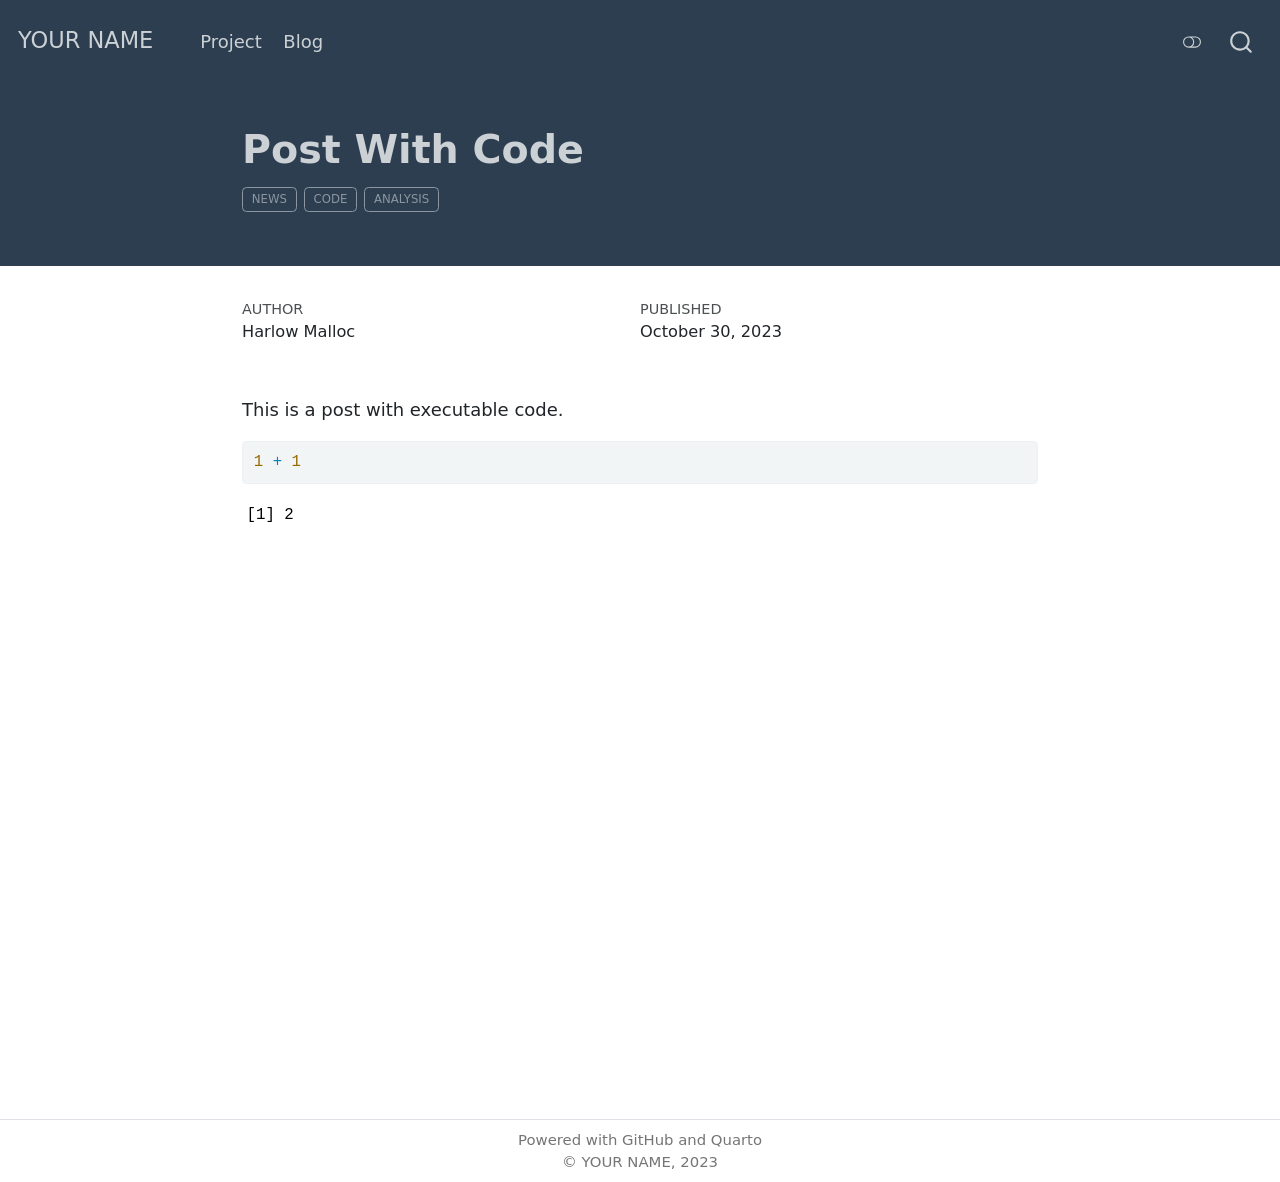
==== posts/post-with-code/index.html @ fd8b710f "“ANY_MASSAGE”" ====
<!DOCTYPE html>
<html xmlns="http://www.w3.org/1999/xhtml" lang="en" xml:lang="en"><head>

<meta charset="utf-8">
<meta name="generator" content="quarto-1.2.475">

<meta name="viewport" content="width=device-width, initial-scale=1.0, user-scalable=yes">

<meta name="author" content="Harlow Malloc">
<meta name="dcterms.date" content="2023-10-30">

<title>YOUR NAME - Post With Code</title>
<style>
code{white-space: pre-wrap;}
span.smallcaps{font-variant: small-caps;}
div.columns{display: flex; gap: min(4vw, 1.5em);}
div.column{flex: auto; overflow-x: auto;}
div.hanging-indent{margin-left: 1.5em; text-indent: -1.5em;}
ul.task-list{list-style: none;}
ul.task-list li input[type="checkbox"] {
  width: 0.8em;
  margin: 0 0.8em 0.2em -1.6em;
  vertical-align: middle;
}
pre > code.sourceCode { white-space: pre; position: relative; }
pre > code.sourceCode > span { display: inline-block; line-height: 1.25; }
pre > code.sourceCode > span:empty { height: 1.2em; }
.sourceCode { overflow: visible; }
code.sourceCode > span { color: inherit; text-decoration: inherit; }
div.sourceCode { margin: 1em 0; }
pre.sourceCode { margin: 0; }
@media screen {
div.sourceCode { overflow: auto; }
}
@media print {
pre > code.sourceCode { white-space: pre-wrap; }
pre > code.sourceCode > span { text-indent: -5em; padding-left: 5em; }
}
pre.numberSource code
  { counter-reset: source-line 0; }
pre.numberSource code > span
  { position: relative; left: -4em; counter-increment: source-line; }
pre.numberSource code > span > a:first-child::before
  { content: counter(source-line);
    position: relative; left: -1em; text-align: right; vertical-align: baseline;
    border: none; display: inline-block;
    -webkit-touch-callout: none; -webkit-user-select: none;
    -khtml-user-select: none; -moz-user-select: none;
    -ms-user-select: none; user-select: none;
    padding: 0 4px; width: 4em;
    color: #aaaaaa;
  }
pre.numberSource { margin-left: 3em; border-left: 1px solid #aaaaaa;  padding-left: 4px; }
div.sourceCode
  {   }
@media screen {
pre > code.sourceCode > span > a:first-child::before { text-decoration: underline; }
}
code span.al { color: #ff0000; font-weight: bold; } /* Alert */
code span.an { color: #60a0b0; font-weight: bold; font-style: italic; } /* Annotation */
code span.at { color: #7d9029; } /* Attribute */
code span.bn { color: #40a070; } /* BaseN */
code span.bu { color: #008000; } /* BuiltIn */
code span.cf { color: #007020; font-weight: bold; } /* ControlFlow */
code span.ch { color: #4070a0; } /* Char */
code span.cn { color: #880000; } /* Constant */
code span.co { color: #60a0b0; font-style: italic; } /* Comment */
code span.cv { color: #60a0b0; font-weight: bold; font-style: italic; } /* CommentVar */
code span.do { color: #ba2121; font-style: italic; } /* Documentation */
code span.dt { color: #902000; } /* DataType */
code span.dv { color: #40a070; } /* DecVal */
code span.er { color: #ff0000; font-weight: bold; } /* Error */
code span.ex { } /* Extension */
code span.fl { color: #40a070; } /* Float */
code span.fu { color: #06287e; } /* Function */
code span.im { color: #008000; font-weight: bold; } /* Import */
code span.in { color: #60a0b0; font-weight: bold; font-style: italic; } /* Information */
code span.kw { color: #007020; font-weight: bold; } /* Keyword */
code span.op { color: #666666; } /* Operator */
code span.ot { color: #007020; } /* Other */
code span.pp { color: #bc7a00; } /* Preprocessor */
code span.sc { color: #4070a0; } /* SpecialChar */
code span.ss { color: #bb6688; } /* SpecialString */
code span.st { color: #4070a0; } /* String */
code span.va { color: #19177c; } /* Variable */
code span.vs { color: #4070a0; } /* VerbatimString */
code span.wa { color: #60a0b0; font-weight: bold; font-style: italic; } /* Warning */
</style>


<script src="../../site_libs/quarto-nav/quarto-nav.js"></script>
<script src="../../site_libs/clipboard/clipboard.min.js"></script>
<script src="../../site_libs/quarto-search/autocomplete.umd.js"></script>
<script src="../../site_libs/quarto-search/fuse.min.js"></script>
<script src="../../site_libs/quarto-search/quarto-search.js"></script>
<meta name="quarto:offset" content="../../">
<script src="../../site_libs/quarto-html/quarto.js"></script>
<script src="../../site_libs/quarto-html/popper.min.js"></script>
<script src="../../site_libs/quarto-html/tippy.umd.min.js"></script>
<script src="../../site_libs/quarto-html/anchor.min.js"></script>
<link href="../../site_libs/quarto-html/tippy.css" rel="stylesheet">
<link href="../../site_libs/quarto-html/quarto-syntax-highlighting.css" rel="stylesheet" class="quarto-color-scheme" id="quarto-text-highlighting-styles">
<link href="../../site_libs/quarto-html/quarto-syntax-highlighting-dark.css" rel="prefetch" class="quarto-color-scheme quarto-color-alternate" id="quarto-text-highlighting-styles">
<script src="../../site_libs/bootstrap/bootstrap.min.js"></script>
<link href="../../site_libs/bootstrap/bootstrap-icons.css" rel="stylesheet">
<link href="../../site_libs/bootstrap/bootstrap.min.css" rel="stylesheet" class="quarto-color-scheme" id="quarto-bootstrap" data-mode="light">
<link href="../../site_libs/bootstrap/bootstrap-dark.min.css" rel="prefetch" class="quarto-color-scheme quarto-color-alternate" id="quarto-bootstrap" data-mode="dark">
<script id="quarto-search-options" type="application/json">{
  "location": "navbar",
  "copy-button": false,
  "collapse-after": 3,
  "panel-placement": "end",
  "type": "overlay",
  "limit": 20,
  "language": {
    "search-no-results-text": "No results",
    "search-matching-documents-text": "matching documents",
    "search-copy-link-title": "Copy link to search",
    "search-hide-matches-text": "Hide additional matches",
    "search-more-match-text": "more match in this document",
    "search-more-matches-text": "more matches in this document",
    "search-clear-button-title": "Clear",
    "search-detached-cancel-button-title": "Cancel",
    "search-submit-button-title": "Submit"
  }
}</script>


<link rel="stylesheet" href="../../styles.css">
</head>

<body class="nav-fixed fullcontent">

<div id="quarto-search-results"></div>
  <header id="quarto-header" class="headroom fixed-top">
    <nav class="navbar navbar-expand-lg navbar-dark ">
      <div class="navbar-container container-fluid">
      <div class="navbar-brand-container">
    <a class="navbar-brand" href="../../index.html">
    <span class="navbar-title">YOUR NAME</span>
    </a>
  </div>
          <button class="navbar-toggler" type="button" data-bs-toggle="collapse" data-bs-target="#navbarCollapse" aria-controls="navbarCollapse" aria-expanded="false" aria-label="Toggle navigation" onclick="if (window.quartoToggleHeadroom) { window.quartoToggleHeadroom(); }">
  <span class="navbar-toggler-icon"></span>
</button>
          <div class="collapse navbar-collapse" id="navbarCollapse">
            <ul class="navbar-nav navbar-nav-scroll me-auto">
  <li class="nav-item">
    <a class="nav-link" href="../../project.html">
 <span class="menu-text">Project</span></a>
  </li>  
  <li class="nav-item">
    <a class="nav-link" href="../../blog-listing.html">
 <span class="menu-text">Blog</span></a>
  </li>  
</ul>
              <div class="quarto-toggle-container">
                  <a href="" class="quarto-color-scheme-toggle nav-link" onclick="window.quartoToggleColorScheme(); return false;" title="Toggle dark mode"><i class="bi"></i></a>
              </div>
              <div id="quarto-search" class="" title="Search"></div>
          </div> <!-- /navcollapse -->
      </div> <!-- /container-fluid -->
    </nav>
</header>
<!-- content -->
<header id="title-block-header" class="quarto-title-block default page-columns page-full">
  <div class="quarto-title-banner page-columns page-full">
    <div class="quarto-title column-body">
      <h1 class="title">Post With Code</h1>
                                <div class="quarto-categories">
                <div class="quarto-category">news</div>
                <div class="quarto-category">code</div>
                <div class="quarto-category">analysis</div>
              </div>
                  </div>
  </div>
    
  
  <div class="quarto-title-meta">

      <div>
      <div class="quarto-title-meta-heading">Author</div>
      <div class="quarto-title-meta-contents">
               <p>Harlow Malloc </p>
            </div>
    </div>
      
      <div>
      <div class="quarto-title-meta-heading">Published</div>
      <div class="quarto-title-meta-contents">
        <p class="date">October 30, 2023</p>
      </div>
    </div>
    
      
    </div>
    
  
  </header><div id="quarto-content" class="quarto-container page-columns page-rows-contents page-layout-article page-navbar">
<!-- sidebar -->
<!-- margin-sidebar -->
    
<!-- main -->
<main class="content quarto-banner-title-block" id="quarto-document-content">




<p>This is a post with executable code.</p>
<div class="cell">
<div class="sourceCode cell-code" id="cb1"><pre class="sourceCode r code-with-copy"><code class="sourceCode r"><span id="cb1-1"><a href="#cb1-1" aria-hidden="true" tabindex="-1"></a><span class="dv">1</span> <span class="sc">+</span> <span class="dv">1</span></span></code><button title="Copy to Clipboard" class="code-copy-button"><i class="bi"></i></button></pre></div>
<div class="cell-output cell-output-stdout">
<pre><code>[1] 2</code></pre>
</div>
</div>



</main> <!-- /main -->
<script type="text/javascript" src="links.js"></script>
<script id="quarto-html-after-body" type="application/javascript">
window.document.addEventListener("DOMContentLoaded", function (event) {
  const toggleBodyColorMode = (bsSheetEl) => {
    const mode = bsSheetEl.getAttribute("data-mode");
    const bodyEl = window.document.querySelector("body");
    if (mode === "dark") {
      bodyEl.classList.add("quarto-dark");
      bodyEl.classList.remove("quarto-light");
    } else {
      bodyEl.classList.add("quarto-light");
      bodyEl.classList.remove("quarto-dark");
    }
  }
  const toggleBodyColorPrimary = () => {
    const bsSheetEl = window.document.querySelector("link#quarto-bootstrap");
    if (bsSheetEl) {
      toggleBodyColorMode(bsSheetEl);
    }
  }
  toggleBodyColorPrimary();  
  const disableStylesheet = (stylesheets) => {
    for (let i=0; i < stylesheets.length; i++) {
      const stylesheet = stylesheets[i];
      stylesheet.rel = 'prefetch';
    }
  }
  const enableStylesheet = (stylesheets) => {
    for (let i=0; i < stylesheets.length; i++) {
      const stylesheet = stylesheets[i];
      stylesheet.rel = 'stylesheet';
    }
  }
  const manageTransitions = (selector, allowTransitions) => {
    const els = window.document.querySelectorAll(selector);
    for (let i=0; i < els.length; i++) {
      const el = els[i];
      if (allowTransitions) {
        el.classList.remove('notransition');
      } else {
        el.classList.add('notransition');
      }
    }
  }
  const toggleColorMode = (alternate) => {
    // Switch the stylesheets
    const alternateStylesheets = window.document.querySelectorAll('link.quarto-color-scheme.quarto-color-alternate');
    manageTransitions('#quarto-margin-sidebar .nav-link', false);
    if (alternate) {
      enableStylesheet(alternateStylesheets);
      for (const sheetNode of alternateStylesheets) {
        if (sheetNode.id === "quarto-bootstrap") {
          toggleBodyColorMode(sheetNode);
        }
      }
    } else {
      disableStylesheet(alternateStylesheets);
      toggleBodyColorPrimary();
    }
    manageTransitions('#quarto-margin-sidebar .nav-link', true);
    // Switch the toggles
    const toggles = window.document.querySelectorAll('.quarto-color-scheme-toggle');
    for (let i=0; i < toggles.length; i++) {
      const toggle = toggles[i];
      if (toggle) {
        if (alternate) {
          toggle.classList.add("alternate");     
        } else {
          toggle.classList.remove("alternate");
        }
      }
    }
    // Hack to workaround the fact that safari doesn't
    // properly recolor the scrollbar when toggling (#1455)
    if (navigator.userAgent.indexOf('Safari') > 0 && navigator.userAgent.indexOf('Chrome') == -1) {
      manageTransitions("body", false);
      window.scrollTo(0, 1);
      setTimeout(() => {
        window.scrollTo(0, 0);
        manageTransitions("body", true);
      }, 40);  
    }
  }
  const isFileUrl = () => { 
    return window.location.protocol === 'file:';
  }
  const hasAlternateSentinel = () => {  
    let styleSentinel = getColorSchemeSentinel();
    if (styleSentinel !== null) {
      return styleSentinel === "alternate";
    } else {
      return false;
    }
  }
  const setStyleSentinel = (alternate) => {
    const value = alternate ? "alternate" : "default";
    if (!isFileUrl()) {
      window.localStorage.setItem("quarto-color-scheme", value);
    } else {
      localAlternateSentinel = value;
    }
  }
  const getColorSchemeSentinel = () => {
    if (!isFileUrl()) {
      const storageValue = window.localStorage.getItem("quarto-color-scheme");
      return storageValue != null ? storageValue : localAlternateSentinel;
    } else {
      return localAlternateSentinel;
    }
  }
  let localAlternateSentinel = 'default';
  // Dark / light mode switch
  window.quartoToggleColorScheme = () => {
    // Read the current dark / light value 
    let toAlternate = !hasAlternateSentinel();
    toggleColorMode(toAlternate);
    setStyleSentinel(toAlternate);
  };
  // Ensure there is a toggle, if there isn't float one in the top right
  if (window.document.querySelector('.quarto-color-scheme-toggle') === null) {
    const a = window.document.createElement('a');
    a.classList.add('top-right');
    a.classList.add('quarto-color-scheme-toggle');
    a.href = "";
    a.onclick = function() { try { window.quartoToggleColorScheme(); } catch {} return false; };
    const i = window.document.createElement("i");
    i.classList.add('bi');
    a.appendChild(i);
    window.document.body.appendChild(a);
  }
  // Switch to dark mode if need be
  if (hasAlternateSentinel()) {
    toggleColorMode(true);
  } else {
    toggleColorMode(false);
  }
  const icon = "";
  const anchorJS = new window.AnchorJS();
  anchorJS.options = {
    placement: 'right',
    icon: icon
  };
  anchorJS.add('.anchored');
  const clipboard = new window.ClipboardJS('.code-copy-button', {
    target: function(trigger) {
      return trigger.previousElementSibling;
    }
  });
  clipboard.on('success', function(e) {
    // button target
    const button = e.trigger;
    // don't keep focus
    button.blur();
    // flash "checked"
    button.classList.add('code-copy-button-checked');
    var currentTitle = button.getAttribute("title");
    button.setAttribute("title", "Copied!");
    let tooltip;
    if (window.bootstrap) {
      button.setAttribute("data-bs-toggle", "tooltip");
      button.setAttribute("data-bs-placement", "left");
      button.setAttribute("data-bs-title", "Copied!");
      tooltip = new bootstrap.Tooltip(button, 
        { trigger: "manual", 
          customClass: "code-copy-button-tooltip",
          offset: [0, -8]});
      tooltip.show();    
    }
    setTimeout(function() {
      if (tooltip) {
        tooltip.hide();
        button.removeAttribute("data-bs-title");
        button.removeAttribute("data-bs-toggle");
        button.removeAttribute("data-bs-placement");
      }
      button.setAttribute("title", currentTitle);
      button.classList.remove('code-copy-button-checked');
    }, 1000);
    // clear code selection
    e.clearSelection();
  });
  function tippyHover(el, contentFn) {
    const config = {
      allowHTML: true,
      content: contentFn,
      maxWidth: 500,
      delay: 100,
      arrow: false,
      appendTo: function(el) {
          return el.parentElement;
      },
      interactive: true,
      interactiveBorder: 10,
      theme: 'quarto',
      placement: 'bottom-start'
    };
    window.tippy(el, config); 
  }
  const noterefs = window.document.querySelectorAll('a[role="doc-noteref"]');
  for (var i=0; i<noterefs.length; i++) {
    const ref = noterefs[i];
    tippyHover(ref, function() {
      // use id or data attribute instead here
      let href = ref.getAttribute('data-footnote-href') || ref.getAttribute('href');
      try { href = new URL(href).hash; } catch {}
      const id = href.replace(/^#\/?/, "");
      const note = window.document.getElementById(id);
      return note.innerHTML;
    });
  }
  const findCites = (el) => {
    const parentEl = el.parentElement;
    if (parentEl) {
      const cites = parentEl.dataset.cites;
      if (cites) {
        return {
          el,
          cites: cites.split(' ')
        };
      } else {
        return findCites(el.parentElement)
      }
    } else {
      return undefined;
    }
  };
  var bibliorefs = window.document.querySelectorAll('a[role="doc-biblioref"]');
  for (var i=0; i<bibliorefs.length; i++) {
    const ref = bibliorefs[i];
    const citeInfo = findCites(ref);
    if (citeInfo) {
      tippyHover(citeInfo.el, function() {
        var popup = window.document.createElement('div');
        citeInfo.cites.forEach(function(cite) {
          var citeDiv = window.document.createElement('div');
          citeDiv.classList.add('hanging-indent');
          citeDiv.classList.add('csl-entry');
          var biblioDiv = window.document.getElementById('ref-' + cite);
          if (biblioDiv) {
            citeDiv.innerHTML = biblioDiv.innerHTML;
          }
          popup.appendChild(citeDiv);
        });
        return popup.innerHTML;
      });
    }
  }
});
</script>
</div> <!-- /content -->
<footer class="footer">
  <div class="nav-footer">
      <div class="nav-footer-center">Powered with GitHub and Quarto<br>© YOUR NAME, 2023</div>
  </div>
</footer>



</body></html>
---- site_libs/quarto-html/tippy.css ----
.tippy-box[data-animation=fade][data-state=hidden]{opacity:0}[data-tippy-root]{max-width:calc(100vw - 10px)}.tippy-box{position:relative;background-color:#333;color:#fff;border-radius:4px;font-size:14px;line-height:1.4;white-space:normal;outline:0;transition-property:transform,visibility,opacity}.tippy-box[data-placement^=top]>.tippy-arrow{bottom:0}.tippy-box[data-placement^=top]>.tippy-arrow:before{bottom:-7px;left:0;border-width:8px 8px 0;border-top-color:initial;transform-origin:center top}.tippy-box[data-placement^=bottom]>.tippy-arrow{top:0}.tippy-box[data-placement^=bottom]>.tippy-arrow:before{top:-7px;left:0;border-width:0 8px 8px;border-bottom-color:initial;transform-origin:center bottom}.tippy-box[data-placement^=left]>.tippy-arrow{right:0}.tippy-box[data-placement^=left]>.tippy-arrow:before{border-width:8px 0 8px 8px;border-left-color:initial;right:-7px;transform-origin:center left}.tippy-box[data-placement^=right]>.tippy-arrow{left:0}.tippy-box[data-placement^=right]>.tippy-arrow:before{left:-7px;border-width:8px 8px 8px 0;border-right-color:initial;transform-origin:center right}.tippy-box[data-inertia][data-state=visible]{transition-timing-function:cubic-bezier(.54,1.5,.38,1.11)}.tippy-arrow{width:16px;height:16px;color:#333}.tippy-arrow:before{content:"";position:absolute;border-color:transparent;border-style:solid}.tippy-content{position:relative;padding:5px 9px;z-index:1}
---- site_libs/quarto-html/quarto-syntax-highlighting.css ----
/* quarto syntax highlight colors */
:root {
  --quarto-hl-al-color: #95da4c;
  --quarto-hl-an-color: #50a14f;
  --quarto-hl-at-color: #a626a4;
  --quarto-hl-bn-color: #986801;
  --quarto-hl-bu-color: #a626a4;
  --quarto-hl-ch-color: #50a14f;
  --quarto-hl-co-color: #a0a1a7;
  --quarto-hl-cv-color: #e45649;
  --quarto-hl-cn-color: #986801;
  --quarto-hl-cf-color: #a626a4;
  --quarto-hl-dt-color: #a626a4;
  --quarto-hl-dv-color: #986801;
  --quarto-hl-do-color: #e45649;
  --quarto-hl-er-color: #f44747;
  --quarto-hl-ex-color: #4078f2;
  --quarto-hl-fl-color: #986801;
  --quarto-hl-fu-color: #4078f2;
  --quarto-hl-im-color: #50a14f;
  --quarto-hl-in-color: #c45b00;
  --quarto-hl-kw-color: #a626a4;
  --quarto-hl-op-color: #a626a4;
  --quarto-hl-pp-color: #a626a4;
  --quarto-hl-re-color: #2980b9;
  --quarto-hl-sc-color: #0184bc;
  --quarto-hl-ss-color: #da4453;
  --quarto-hl-st-color: #50a14f;
  --quarto-hl-va-color: #e45649;
  --quarto-hl-vs-color: #da4453;
  --quarto-hl-wa-color: #da4453;
}

/* other quarto variables */
:root {
  --quarto-font-monospace: SFMono-Regular, Menlo, Monaco, Consolas, "Liberation Mono", "Courier New", monospace;
}

code span.al {
  font-weight: bold;
  color: #95da4c;
}

code span.an {
  color: #50a14f;
}

code span.at {
  color: #a626a4;
}

code span.bn {
  color: #986801;
}

code span.bu {
  color: #a626a4;
}

code span.ch {
  color: #50a14f;
}

code span.co {
  font-style: italic;
  color: #a0a1a7;
}

code span.cv {
  font-style: italic;
  color: #e45649;
}

code span.cn {
  color: #986801;
}

code span.cf {
  color: #a626a4;
}

code span.dt {
  color: #a626a4;
}

code span.dv {
  color: #986801;
}

code span.do {
  color: #e45649;
}

code span.er {
  color: #f44747;
  text-decoration: underline;
}

code span.ex {
  font-weight: bold;
  color: #4078f2;
}

code span.fl {
  color: #986801;
}

code span.fu {
  color: #4078f2;
}

code span.im {
  color: #50a14f;
}

code span.in {
  color: #c45b00;
}

code span.kw {
  color: #a626a4;
}

pre > code.sourceCode > span {
  color: #383a42;
}

code span {
  color: #383a42;
}

code.sourceCode > span {
  color: #383a42;
}

div.sourceCode,
div.sourceCode pre.sourceCode {
  color: #383a42;
}

code span.op {
  color: #a626a4;
}

code span.pp {
  color: #a626a4;
}

code span.re {
  color: #2980b9;
}

code span.sc {
  color: #0184bc;
}

code span.ss {
  color: #da4453;
}

code span.st {
  color: #50a14f;
}

code span.va {
  color: #e45649;
}

code span.vs {
  color: #da4453;
}

code span.wa {
  color: #da4453;
}

.prevent-inlining {
  content: "</";
}

/*# sourceMappingURL=debc5d5d77c3f9108843748ff7464032.css.map */
---- site_libs/quarto-html/quarto-syntax-highlighting-dark.css ----
/* quarto syntax highlight colors */
:root {
  --quarto-hl-al-color: #95da4c;
  --quarto-hl-an-color: #98c379;
  --quarto-hl-at-color: #c678dd;
  --quarto-hl-bn-color: #d19a66;
  --quarto-hl-bu-color: #c678dd;
  --quarto-hl-ch-color: #98c379;
  --quarto-hl-co-color: #5c6370;
  --quarto-hl-cv-color: #e06c75;
  --quarto-hl-cn-color: #d19a66;
  --quarto-hl-cf-color: #c678dd;
  --quarto-hl-dt-color: #c678dd;
  --quarto-hl-dv-color: #d19a66;
  --quarto-hl-do-color: #a43340;
  --quarto-hl-er-color: #f44747;
  --quarto-hl-ex-color: #61afef;
  --quarto-hl-fl-color: #d19a66;
  --quarto-hl-fu-color: #61afef;
  --quarto-hl-im-color: #98c379;
  --quarto-hl-in-color: #c45b00;
  --quarto-hl-kw-color: #c678dd;
  --quarto-hl-op-color: #c678dd;
  --quarto-hl-pp-color: #c678dd;
  --quarto-hl-re-color: #2980b9;
  --quarto-hl-sc-color: #56b6c2;
  --quarto-hl-ss-color: #da4453;
  --quarto-hl-st-color: #98c379;
  --quarto-hl-va-color: #e06c75;
  --quarto-hl-vs-color: #da4453;
  --quarto-hl-wa-color: #da4453;
}

/* other quarto variables */
:root {
  --quarto-font-monospace: SFMono-Regular, Menlo, Monaco, Consolas, "Liberation Mono", "Courier New", monospace;
}

code span.al {
  font-weight: bold;
  color: #95da4c;
}

code span.an {
  color: #98c379;
}

code span.at {
  color: #c678dd;
}

code span.bn {
  color: #d19a66;
}

code span.bu {
  color: #c678dd;
}

code span.ch {
  color: #98c379;
}

code span.co {
  font-style: italic;
  color: #5c6370;
}

code span.cv {
  font-style: italic;
  color: #e06c75;
}

code span.cn {
  color: #d19a66;
}

code span.cf {
  color: #c678dd;
}

code span.dt {
  color: #c678dd;
}

code span.dv {
  color: #d19a66;
}

code span.do {
  color: #a43340;
}

code span.er {
  color: #f44747;
  text-decoration: underline;
}

code span.ex {
  font-weight: bold;
  color: #61afef;
}

code span.fl {
  color: #d19a66;
}

code span.fu {
  color: #61afef;
}

code span.im {
  color: #98c379;
}

code span.in {
  color: #c45b00;
}

code span.kw {
  color: #c678dd;
}

pre > code.sourceCode > span {
  color: #abb2bf;
}

code span {
  color: #abb2bf;
}

code.sourceCode > span {
  color: #abb2bf;
}

div.sourceCode,
div.sourceCode pre.sourceCode {
  color: #abb2bf;
}

code span.op {
  color: #c678dd;
}

code span.pp {
  color: #c678dd;
}

code span.re {
  color: #2980b9;
}

code span.sc {
  color: #56b6c2;
}

code span.ss {
  color: #da4453;
}

code span.st {
  color: #98c379;
}

code span.va {
  color: #e06c75;
}

code span.vs {
  color: #da4453;
}

code span.wa {
  color: #da4453;
}

.prevent-inlining {
  content: "</";
}

/*# sourceMappingURL=935a306eefa94366c21e1a970dddb765.css.map */
---- styles.css ----
/* css styles */

.nav-title{
  font-family: fantasy
}

/* to fix the width of body and navbar with invisible scrollbar */
::-webkit-scrollbar {
    width: 0px;
}
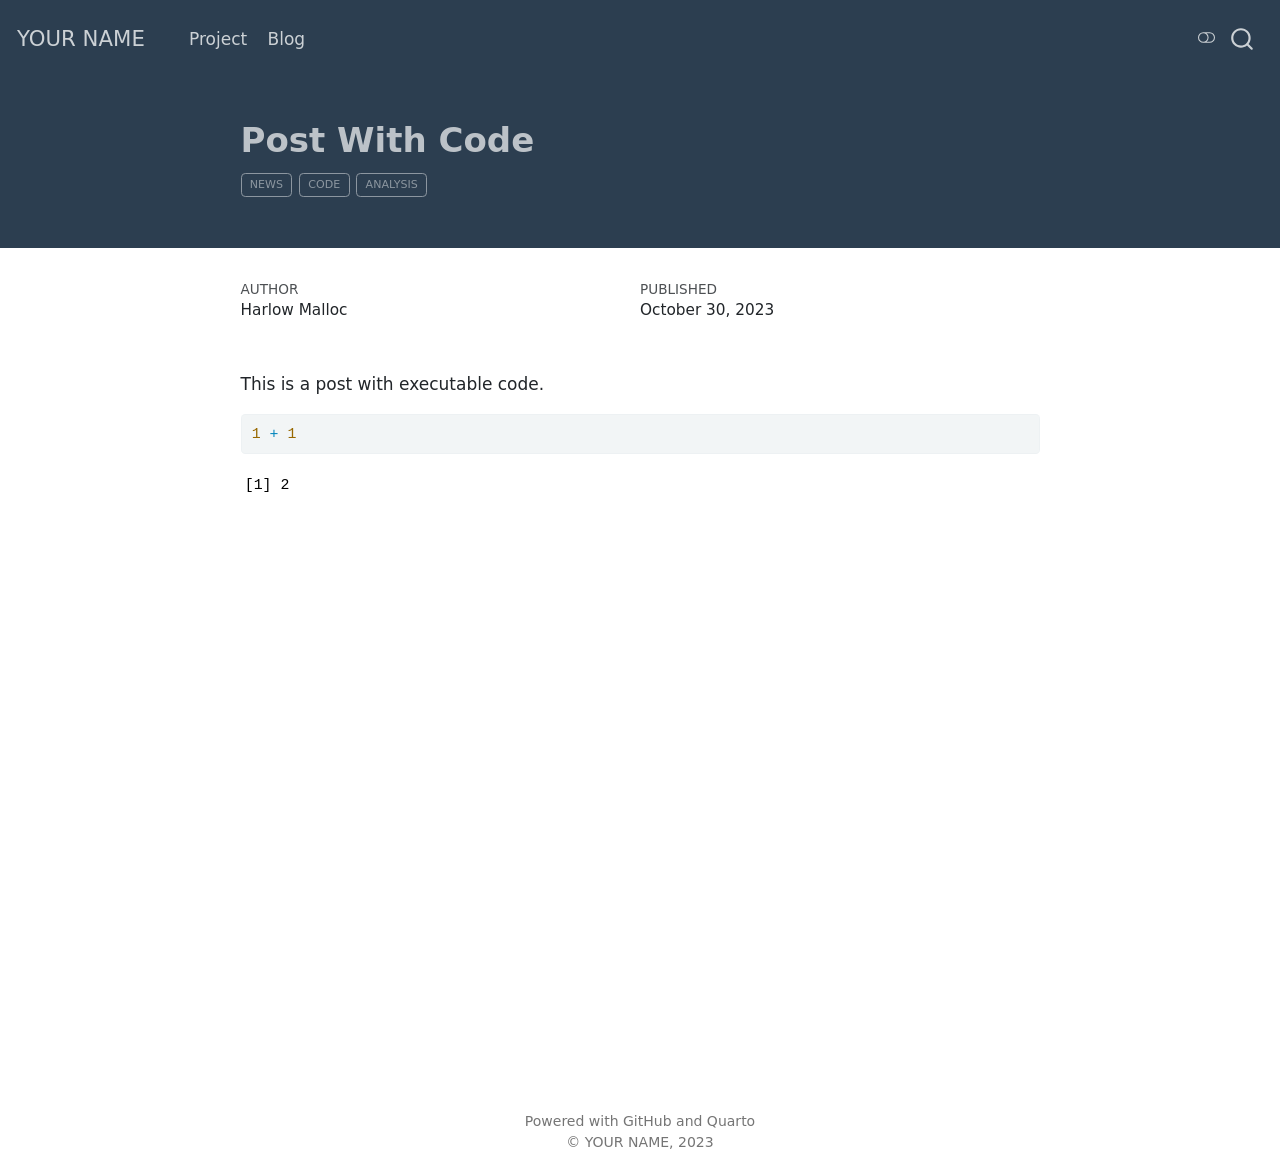
==== commit 32f9bb78: "update" ====
--- a/posts/post-with-code/index.html
+++ b/posts/post-with-code/index.html
@@ -2,7 +2,7 @@
 <html xmlns="http://www.w3.org/1999/xhtml" lang="en" xml:lang="en"><head>
 
 <meta charset="utf-8">
-<meta name="generator" content="quarto-1.2.475">
+<meta name="generator" content="quarto-1.3.353">
 
 <meta name="viewport" content="width=device-width, initial-scale=1.0, user-scalable=yes">
 
@@ -19,9 +19,10 @@
 ul.task-list{list-style: none;}
 ul.task-list li input[type="checkbox"] {
   width: 0.8em;
-  margin: 0 0.8em 0.2em -1.6em;
+  margin: 0 0.8em 0.2em -1em; /* quarto-specific, see https://github.com/quarto-dev/quarto-cli/issues/4556 */ 
   vertical-align: middle;
 }
+/* CSS for syntax highlighting */
 pre > code.sourceCode { white-space: pre; position: relative; }
 pre > code.sourceCode > span { display: inline-block; line-height: 1.25; }
 pre > code.sourceCode > span:empty { height: 1.2em; }
@@ -48,43 +49,13 @@
     -khtml-user-select: none; -moz-user-select: none;
     -ms-user-select: none; user-select: none;
     padding: 0 4px; width: 4em;
-    color: #aaaaaa;
-  }
-pre.numberSource { margin-left: 3em; border-left: 1px solid #aaaaaa;  padding-left: 4px; }
+  }
+pre.numberSource { margin-left: 3em;  padding-left: 4px; }
 div.sourceCode
   {   }
 @media screen {
 pre > code.sourceCode > span > a:first-child::before { text-decoration: underline; }
 }
-code span.al { color: #ff0000; font-weight: bold; } /* Alert */
-code span.an { color: #60a0b0; font-weight: bold; font-style: italic; } /* Annotation */
-code span.at { color: #7d9029; } /* Attribute */
-code span.bn { color: #40a070; } /* BaseN */
-code span.bu { color: #008000; } /* BuiltIn */
-code span.cf { color: #007020; font-weight: bold; } /* ControlFlow */
-code span.ch { color: #4070a0; } /* Char */
-code span.cn { color: #880000; } /* Constant */
-code span.co { color: #60a0b0; font-style: italic; } /* Comment */
-code span.cv { color: #60a0b0; font-weight: bold; font-style: italic; } /* CommentVar */
-code span.do { color: #ba2121; font-style: italic; } /* Documentation */
-code span.dt { color: #902000; } /* DataType */
-code span.dv { color: #40a070; } /* DecVal */
-code span.er { color: #ff0000; font-weight: bold; } /* Error */
-code span.ex { } /* Extension */
-code span.fl { color: #40a070; } /* Float */
-code span.fu { color: #06287e; } /* Function */
-code span.im { color: #008000; font-weight: bold; } /* Import */
-code span.in { color: #60a0b0; font-weight: bold; font-style: italic; } /* Information */
-code span.kw { color: #007020; font-weight: bold; } /* Keyword */
-code span.op { color: #666666; } /* Operator */
-code span.ot { color: #007020; } /* Other */
-code span.pp { color: #bc7a00; } /* Preprocessor */
-code span.sc { color: #4070a0; } /* SpecialChar */
-code span.ss { color: #bb6688; } /* SpecialString */
-code span.st { color: #4070a0; } /* String */
-code span.va { color: #19177c; } /* Variable */
-code span.vs { color: #4070a0; } /* VerbatimString */
-code span.wa { color: #60a0b0; font-weight: bold; font-style: italic; } /* Warning */
 </style>
 
 
@@ -140,24 +111,24 @@
     <span class="navbar-title">YOUR NAME</span>
     </a>
   </div>
+            <div id="quarto-search" class="" title="Search"></div>
           <button class="navbar-toggler" type="button" data-bs-toggle="collapse" data-bs-target="#navbarCollapse" aria-controls="navbarCollapse" aria-expanded="false" aria-label="Toggle navigation" onclick="if (window.quartoToggleHeadroom) { window.quartoToggleHeadroom(); }">
   <span class="navbar-toggler-icon"></span>
 </button>
           <div class="collapse navbar-collapse" id="navbarCollapse">
             <ul class="navbar-nav navbar-nav-scroll me-auto">
   <li class="nav-item">
-    <a class="nav-link" href="../../project.html">
+    <a class="nav-link" href="../../project.html" rel="" target="">
  <span class="menu-text">Project</span></a>
   </li>  
   <li class="nav-item">
-    <a class="nav-link" href="../../blog-listing.html">
+    <a class="nav-link" href="../../blog-listing.html" rel="" target="">
  <span class="menu-text">Blog</span></a>
   </li>  
 </ul>
-              <div class="quarto-toggle-container">
-                  <a href="" class="quarto-color-scheme-toggle nav-link" onclick="window.quartoToggleColorScheme(); return false;" title="Toggle dark mode"><i class="bi"></i></a>
-              </div>
-              <div id="quarto-search" class="" title="Search"></div>
+            <div class="quarto-navbar-tools ms-auto">
+  <a href="" class="quarto-color-scheme-toggle quarto-navigation-tool  px-1" onclick="window.quartoToggleColorScheme(); return false;" title="Toggle dark mode"><i class="bi"></i></a>
+</div>
           </div> <!-- /navcollapse -->
       </div> <!-- /container-fluid -->
     </nav>
@@ -360,9 +331,23 @@
     icon: icon
   };
   anchorJS.add('.anchored');
+  const isCodeAnnotation = (el) => {
+    for (const clz of el.classList) {
+      if (clz.startsWith('code-annotation-')) {                     
+        return true;
+      }
+    }
+    return false;
+  }
   const clipboard = new window.ClipboardJS('.code-copy-button', {
-    target: function(trigger) {
-      return trigger.previousElementSibling;
+    text: function(trigger) {
+      const codeEl = trigger.previousElementSibling.cloneNode(true);
+      for (const childEl of codeEl.children) {
+        if (isCodeAnnotation(childEl)) {
+          childEl.remove();
+        }
+      }
+      return codeEl.innerText;
     }
   });
   clipboard.on('success', function(e) {
@@ -427,6 +412,92 @@
       return note.innerHTML;
     });
   }
+      let selectedAnnoteEl;
+      const selectorForAnnotation = ( cell, annotation) => {
+        let cellAttr = 'data-code-cell="' + cell + '"';
+        let lineAttr = 'data-code-annotation="' +  annotation + '"';
+        const selector = 'span[' + cellAttr + '][' + lineAttr + ']';
+        return selector;
+      }
+      const selectCodeLines = (annoteEl) => {
+        const doc = window.document;
+        const targetCell = annoteEl.getAttribute("data-target-cell");
+        const targetAnnotation = annoteEl.getAttribute("data-target-annotation");
+        const annoteSpan = window.document.querySelector(selectorForAnnotation(targetCell, targetAnnotation));
+        const lines = annoteSpan.getAttribute("data-code-lines").split(",");
+        const lineIds = lines.map((line) => {
+          return targetCell + "-" + line;
+        })
+        let top = null;
+        let height = null;
+        let parent = null;
+        if (lineIds.length > 0) {
+            //compute the position of the single el (top and bottom and make a div)
+            const el = window.document.getElementById(lineIds[0]);
+            top = el.offsetTop;
+            height = el.offsetHeight;
+            parent = el.parentElement.parentElement;
+          if (lineIds.length > 1) {
+            const lastEl = window.document.getElementById(lineIds[lineIds.length - 1]);
+            const bottom = lastEl.offsetTop + lastEl.offsetHeight;
+            height = bottom - top;
+          }
+          if (top !== null && height !== null && parent !== null) {
+            // cook up a div (if necessary) and position it 
+            let div = window.document.getElementById("code-annotation-line-highlight");
+            if (div === null) {
+              div = window.document.createElement("div");
+              div.setAttribute("id", "code-annotation-line-highlight");
+              div.style.position = 'absolute';
+              parent.appendChild(div);
+            }
+            div.style.top = top - 2 + "px";
+            div.style.height = height + 4 + "px";
+            let gutterDiv = window.document.getElementById("code-annotation-line-highlight-gutter");
+            if (gutterDiv === null) {
+              gutterDiv = window.document.createElement("div");
+              gutterDiv.setAttribute("id", "code-annotation-line-highlight-gutter");
+              gutterDiv.style.position = 'absolute';
+              const codeCell = window.document.getElementById(targetCell);
+              const gutter = codeCell.querySelector('.code-annotation-gutter');
+              gutter.appendChild(gutterDiv);
+            }
+            gutterDiv.style.top = top - 2 + "px";
+            gutterDiv.style.height = height + 4 + "px";
+          }
+          selectedAnnoteEl = annoteEl;
+        }
+      };
+      const unselectCodeLines = () => {
+        const elementsIds = ["code-annotation-line-highlight", "code-annotation-line-highlight-gutter"];
+        elementsIds.forEach((elId) => {
+          const div = window.document.getElementById(elId);
+          if (div) {
+            div.remove();
+          }
+        });
+        selectedAnnoteEl = undefined;
+      };
+      // Attach click handler to the DT
+      const annoteDls = window.document.querySelectorAll('dt[data-target-cell]');
+      for (const annoteDlNode of annoteDls) {
+        annoteDlNode.addEventListener('click', (event) => {
+          const clickedEl = event.target;
+          if (clickedEl !== selectedAnnoteEl) {
+            unselectCodeLines();
+            const activeEl = window.document.querySelector('dt[data-target-cell].code-annotation-active');
+            if (activeEl) {
+              activeEl.classList.remove('code-annotation-active');
+            }
+            selectCodeLines(clickedEl);
+            clickedEl.classList.add('code-annotation-active');
+          } else {
+            // Unselect the line
+            unselectCodeLines();
+            clickedEl.classList.remove('code-annotation-active');
+          }
+        });
+      }
   const findCites = (el) => {
     const parentEl = el.parentElement;
     if (parentEl) {
@@ -469,7 +540,13 @@
 </div> <!-- /content -->
 <footer class="footer">
   <div class="nav-footer">
-      <div class="nav-footer-center">Powered with GitHub and Quarto<br>© YOUR NAME, 2023</div>
+    <div class="nav-footer-left">
+      &nbsp;
+    </div>   
+    <div class="nav-footer-center">Powered with GitHub and Quarto<br>© YOUR NAME, 2023</div>
+    <div class="nav-footer-right">
+      &nbsp;
+    </div>
   </div>
 </footer>
 
--- a/site_libs/quarto-html/quarto-syntax-highlighting.css
+++ b/site_libs/quarto-html/quarto-syntax-highlighting.css
@@ -37,6 +37,7 @@
 }
 
 code span.al {
+  background-color: #4d1f24;
   font-weight: bold;
   color: #95da4c;
 }
@@ -147,6 +148,7 @@
 }
 
 code span.re {
+  background-color: #153042;
   color: #2980b9;
 }
 
--- a/site_libs/quarto-html/quarto-syntax-highlighting-dark.css
+++ b/site_libs/quarto-html/quarto-syntax-highlighting-dark.css
@@ -37,6 +37,7 @@
 }
 
 code span.al {
+  background-color: #4d1f24;
   font-weight: bold;
   color: #95da4c;
 }
@@ -147,6 +148,7 @@
 }
 
 code span.re {
+  background-color: #153042;
   color: #2980b9;
 }
 
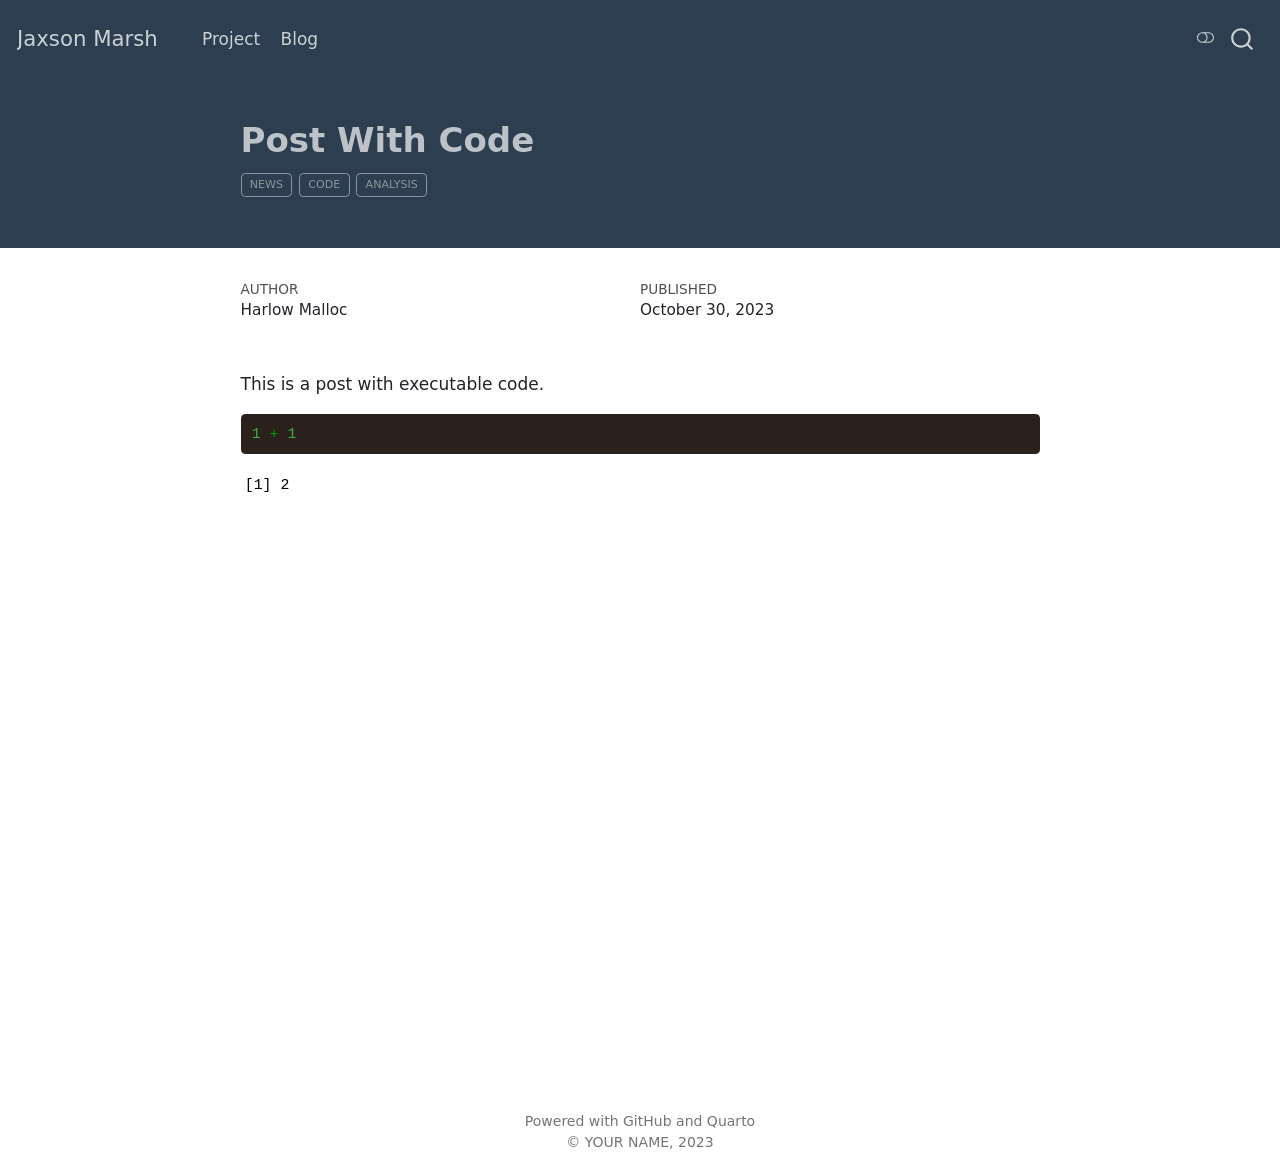
==== commit e0384f66: "11/29" ====
--- a/posts/post-with-code/index.html
+++ b/posts/post-with-code/index.html
@@ -9,7 +9,7 @@
 <meta name="author" content="Harlow Malloc">
 <meta name="dcterms.date" content="2023-10-30">
 
-<title>YOUR NAME - Post With Code</title>
+<title>Jaxson Marsh - Post With Code</title>
 <style>
 code{white-space: pre-wrap;}
 span.smallcaps{font-variant: small-caps;}
@@ -108,7 +108,7 @@
       <div class="navbar-container container-fluid">
       <div class="navbar-brand-container">
     <a class="navbar-brand" href="../../index.html">
-    <span class="navbar-title">YOUR NAME</span>
+    <span class="navbar-title">Jaxson Marsh</span>
     </a>
   </div>
             <div id="quarto-search" class="" title="Search"></div>
--- a/site_libs/quarto-html/quarto-syntax-highlighting.css
+++ b/site_libs/quarto-html/quarto-syntax-highlighting.css
@@ -1,34 +1,32 @@
 /* quarto syntax highlight colors */
 :root {
-  --quarto-hl-al-color: #95da4c;
-  --quarto-hl-an-color: #50a14f;
-  --quarto-hl-at-color: #a626a4;
-  --quarto-hl-bn-color: #986801;
-  --quarto-hl-bu-color: #a626a4;
-  --quarto-hl-ch-color: #50a14f;
-  --quarto-hl-co-color: #a0a1a7;
-  --quarto-hl-cv-color: #e45649;
-  --quarto-hl-cn-color: #986801;
-  --quarto-hl-cf-color: #a626a4;
-  --quarto-hl-dt-color: #a626a4;
-  --quarto-hl-dv-color: #986801;
-  --quarto-hl-do-color: #e45649;
-  --quarto-hl-er-color: #f44747;
-  --quarto-hl-ex-color: #4078f2;
-  --quarto-hl-fl-color: #986801;
-  --quarto-hl-fu-color: #4078f2;
-  --quarto-hl-im-color: #50a14f;
-  --quarto-hl-in-color: #c45b00;
-  --quarto-hl-kw-color: #a626a4;
-  --quarto-hl-op-color: #a626a4;
-  --quarto-hl-pp-color: #a626a4;
-  --quarto-hl-re-color: #2980b9;
-  --quarto-hl-sc-color: #0184bc;
-  --quarto-hl-ss-color: #da4453;
-  --quarto-hl-st-color: #50a14f;
-  --quarto-hl-va-color: #e45649;
-  --quarto-hl-vs-color: #da4453;
-  --quarto-hl-wa-color: #da4453;
+  --quarto-hl-at-color: inherit;
+  --quarto-hl-ss-color: #049b0a;
+  --quarto-hl-an-color: #0066ff;
+  --quarto-hl-fu-color: #ff9358;
+  --quarto-hl-st-color: #049b0a;
+  --quarto-hl-cf-color: #43a8ed;
+  --quarto-hl-op-color: inherit;
+  --quarto-hl-er-color: #ffff00;
+  --quarto-hl-bn-color: #44aa43;
+  --quarto-hl-al-color: #ffff00;
+  --quarto-hl-va-color: inherit;
+  --quarto-hl-bu-color: inherit;
+  --quarto-hl-ex-color: inherit;
+  --quarto-hl-pp-color: inherit;
+  --quarto-hl-in-color: #0066ff;
+  --quarto-hl-vs-color: #049b0a;
+  --quarto-hl-wa-color: #ffff00;
+  --quarto-hl-do-color: #0066ff;
+  --quarto-hl-im-color: inherit;
+  --quarto-hl-ch-color: #049b0a;
+  --quarto-hl-dt-color: inherit;
+  --quarto-hl-fl-color: #44aa43;
+  --quarto-hl-co-color: #0066ff;
+  --quarto-hl-cn-color: inherit;
+  --quarto-hl-sc-color: #049b0a;
+  --quarto-hl-dv-color: #44aa43;
+  --quarto-hl-kw-color: #43a8ed;
 }
 
 /* other quarto variables */
@@ -36,144 +34,140 @@
   --quarto-font-monospace: SFMono-Regular, Menlo, Monaco, Consolas, "Liberation Mono", "Courier New", monospace;
 }
 
-code span.al {
-  background-color: #4d1f24;
-  font-weight: bold;
-  color: #95da4c;
+code span.at {
+  font-style: inherit;
+}
+
+code span.ss {
+  color: #049b0a;
+  font-style: inherit;
 }
 
 code span.an {
-  color: #50a14f;
+  color: #0066ff;
+  font-weight: bold;
+  font-style: italic;
 }
 
-code span.at {
-  color: #a626a4;
+code span.fu {
+  color: #ff9358;
+  font-weight: bold;
+  font-style: inherit;
+}
+
+code span.st {
+  color: #049b0a;
+  font-style: inherit;
+}
+
+code span.cf {
+  color: #43a8ed;
+  font-weight: bold;
+  font-style: inherit;
+}
+
+code span.op {
+  font-style: inherit;
+}
+
+code span.er {
+  color: #ffff00;
+  font-weight: bold;
+  font-style: inherit;
 }
 
 code span.bn {
-  color: #986801;
+  color: #44aa43;
+  font-style: inherit;
+}
+
+code span.al {
+  color: #ffff00;
+  font-style: inherit;
+}
+
+code span.va {
+  font-style: inherit;
 }
 
 code span.bu {
-  color: #a626a4;
+  font-style: inherit;
+}
+
+code span.ex {
+  font-style: inherit;
+}
+
+code span.pp {
+  font-weight: bold;
+  font-style: inherit;
+}
+
+code span.in {
+  color: #0066ff;
+  font-weight: bold;
+  font-style: italic;
+}
+
+code span.vs {
+  color: #049b0a;
+  font-style: inherit;
+}
+
+code span.wa {
+  color: #ffff00;
+  font-weight: bold;
+  font-style: inherit;
+}
+
+code span.do {
+  color: #0066ff;
+  font-style: italic;
+}
+
+code span.im {
+  font-style: inherit;
 }
 
 code span.ch {
-  color: #50a14f;
+  color: #049b0a;
+  font-style: inherit;
+}
+
+code span.dt {
+  font-style: inherit;
+  text-decoration: underline;
+}
+
+code span.fl {
+  color: #44aa43;
+  font-style: inherit;
 }
 
 code span.co {
+  color: #0066ff;
+  font-weight: bold;
   font-style: italic;
-  color: #a0a1a7;
-}
-
-code span.cv {
-  font-style: italic;
-  color: #e45649;
 }
 
 code span.cn {
-  color: #986801;
+  font-style: inherit;
 }
 
-code span.cf {
-  color: #a626a4;
-}
-
-code span.dt {
-  color: #a626a4;
+code span.sc {
+  color: #049b0a;
+  font-style: inherit;
 }
 
 code span.dv {
-  color: #986801;
-}
-
-code span.do {
-  color: #e45649;
-}
-
-code span.er {
-  color: #f44747;
-  text-decoration: underline;
-}
-
-code span.ex {
-  font-weight: bold;
-  color: #4078f2;
-}
-
-code span.fl {
-  color: #986801;
-}
-
-code span.fu {
-  color: #4078f2;
-}
-
-code span.im {
-  color: #50a14f;
-}
-
-code span.in {
-  color: #c45b00;
+  color: #44aa43;
+  font-style: inherit;
 }
 
 code span.kw {
-  color: #a626a4;
-}
-
-pre > code.sourceCode > span {
-  color: #383a42;
-}
-
-code span {
-  color: #383a42;
-}
-
-code.sourceCode > span {
-  color: #383a42;
-}
-
-div.sourceCode,
-div.sourceCode pre.sourceCode {
-  color: #383a42;
-}
-
-code span.op {
-  color: #a626a4;
-}
-
-code span.pp {
-  color: #a626a4;
-}
-
-code span.re {
-  background-color: #153042;
-  color: #2980b9;
-}
-
-code span.sc {
-  color: #0184bc;
-}
-
-code span.ss {
-  color: #da4453;
-}
-
-code span.st {
-  color: #50a14f;
-}
-
-code span.va {
-  color: #e45649;
-}
-
-code span.vs {
-  color: #da4453;
-}
-
-code span.wa {
-  color: #da4453;
+  color: #43a8ed;
+  font-weight: bold;
+  font-style: inherit;
 }
 
 .prevent-inlining {
--- a/site_libs/quarto-html/quarto-syntax-highlighting-dark.css
+++ b/site_libs/quarto-html/quarto-syntax-highlighting-dark.css
@@ -1,34 +1,32 @@
 /* quarto syntax highlight colors */
 :root {
-  --quarto-hl-al-color: #95da4c;
-  --quarto-hl-an-color: #98c379;
-  --quarto-hl-at-color: #c678dd;
-  --quarto-hl-bn-color: #d19a66;
-  --quarto-hl-bu-color: #c678dd;
-  --quarto-hl-ch-color: #98c379;
-  --quarto-hl-co-color: #5c6370;
-  --quarto-hl-cv-color: #e06c75;
-  --quarto-hl-cn-color: #d19a66;
-  --quarto-hl-cf-color: #c678dd;
-  --quarto-hl-dt-color: #c678dd;
-  --quarto-hl-dv-color: #d19a66;
-  --quarto-hl-do-color: #a43340;
-  --quarto-hl-er-color: #f44747;
-  --quarto-hl-ex-color: #61afef;
-  --quarto-hl-fl-color: #d19a66;
-  --quarto-hl-fu-color: #61afef;
-  --quarto-hl-im-color: #98c379;
-  --quarto-hl-in-color: #c45b00;
-  --quarto-hl-kw-color: #c678dd;
-  --quarto-hl-op-color: #c678dd;
-  --quarto-hl-pp-color: #c678dd;
-  --quarto-hl-re-color: #2980b9;
-  --quarto-hl-sc-color: #56b6c2;
-  --quarto-hl-ss-color: #da4453;
-  --quarto-hl-st-color: #98c379;
-  --quarto-hl-va-color: #e06c75;
-  --quarto-hl-vs-color: #da4453;
-  --quarto-hl-wa-color: #da4453;
+  --quarto-hl-at-color: inherit;
+  --quarto-hl-ss-color: #049b0a;
+  --quarto-hl-an-color: #0066ff;
+  --quarto-hl-fu-color: #ff9358;
+  --quarto-hl-st-color: #049b0a;
+  --quarto-hl-cf-color: #43a8ed;
+  --quarto-hl-op-color: inherit;
+  --quarto-hl-er-color: #ffff00;
+  --quarto-hl-bn-color: #44aa43;
+  --quarto-hl-al-color: #ffff00;
+  --quarto-hl-va-color: inherit;
+  --quarto-hl-bu-color: inherit;
+  --quarto-hl-ex-color: inherit;
+  --quarto-hl-pp-color: inherit;
+  --quarto-hl-in-color: #0066ff;
+  --quarto-hl-vs-color: #049b0a;
+  --quarto-hl-wa-color: #ffff00;
+  --quarto-hl-do-color: #0066ff;
+  --quarto-hl-im-color: inherit;
+  --quarto-hl-ch-color: #049b0a;
+  --quarto-hl-dt-color: inherit;
+  --quarto-hl-fl-color: #44aa43;
+  --quarto-hl-co-color: #0066ff;
+  --quarto-hl-cn-color: inherit;
+  --quarto-hl-sc-color: #049b0a;
+  --quarto-hl-dv-color: #44aa43;
+  --quarto-hl-kw-color: #43a8ed;
 }
 
 /* other quarto variables */
@@ -36,144 +34,140 @@
   --quarto-font-monospace: SFMono-Regular, Menlo, Monaco, Consolas, "Liberation Mono", "Courier New", monospace;
 }
 
-code span.al {
-  background-color: #4d1f24;
-  font-weight: bold;
-  color: #95da4c;
+code span.at {
+  font-style: inherit;
+}
+
+code span.ss {
+  color: #049b0a;
+  font-style: inherit;
 }
 
 code span.an {
-  color: #98c379;
+  color: #0066ff;
+  font-weight: bold;
+  font-style: italic;
 }
 
-code span.at {
-  color: #c678dd;
+code span.fu {
+  color: #ff9358;
+  font-weight: bold;
+  font-style: inherit;
+}
+
+code span.st {
+  color: #049b0a;
+  font-style: inherit;
+}
+
+code span.cf {
+  color: #43a8ed;
+  font-weight: bold;
+  font-style: inherit;
+}
+
+code span.op {
+  font-style: inherit;
+}
+
+code span.er {
+  color: #ffff00;
+  font-weight: bold;
+  font-style: inherit;
 }
 
 code span.bn {
-  color: #d19a66;
+  color: #44aa43;
+  font-style: inherit;
+}
+
+code span.al {
+  color: #ffff00;
+  font-style: inherit;
+}
+
+code span.va {
+  font-style: inherit;
 }
 
 code span.bu {
-  color: #c678dd;
+  font-style: inherit;
+}
+
+code span.ex {
+  font-style: inherit;
+}
+
+code span.pp {
+  font-weight: bold;
+  font-style: inherit;
+}
+
+code span.in {
+  color: #0066ff;
+  font-weight: bold;
+  font-style: italic;
+}
+
+code span.vs {
+  color: #049b0a;
+  font-style: inherit;
+}
+
+code span.wa {
+  color: #ffff00;
+  font-weight: bold;
+  font-style: inherit;
+}
+
+code span.do {
+  color: #0066ff;
+  font-style: italic;
+}
+
+code span.im {
+  font-style: inherit;
 }
 
 code span.ch {
-  color: #98c379;
+  color: #049b0a;
+  font-style: inherit;
+}
+
+code span.dt {
+  font-style: inherit;
+  text-decoration: underline;
+}
+
+code span.fl {
+  color: #44aa43;
+  font-style: inherit;
 }
 
 code span.co {
+  color: #0066ff;
+  font-weight: bold;
   font-style: italic;
-  color: #5c6370;
-}
-
-code span.cv {
-  font-style: italic;
-  color: #e06c75;
 }
 
 code span.cn {
-  color: #d19a66;
+  font-style: inherit;
 }
 
-code span.cf {
-  color: #c678dd;
-}
-
-code span.dt {
-  color: #c678dd;
+code span.sc {
+  color: #049b0a;
+  font-style: inherit;
 }
 
 code span.dv {
-  color: #d19a66;
-}
-
-code span.do {
-  color: #a43340;
-}
-
-code span.er {
-  color: #f44747;
-  text-decoration: underline;
-}
-
-code span.ex {
-  font-weight: bold;
-  color: #61afef;
-}
-
-code span.fl {
-  color: #d19a66;
-}
-
-code span.fu {
-  color: #61afef;
-}
-
-code span.im {
-  color: #98c379;
-}
-
-code span.in {
-  color: #c45b00;
+  color: #44aa43;
+  font-style: inherit;
 }
 
 code span.kw {
-  color: #c678dd;
-}
-
-pre > code.sourceCode > span {
-  color: #abb2bf;
-}
-
-code span {
-  color: #abb2bf;
-}
-
-code.sourceCode > span {
-  color: #abb2bf;
-}
-
-div.sourceCode,
-div.sourceCode pre.sourceCode {
-  color: #abb2bf;
-}
-
-code span.op {
-  color: #c678dd;
-}
-
-code span.pp {
-  color: #c678dd;
-}
-
-code span.re {
-  background-color: #153042;
-  color: #2980b9;
-}
-
-code span.sc {
-  color: #56b6c2;
-}
-
-code span.ss {
-  color: #da4453;
-}
-
-code span.st {
-  color: #98c379;
-}
-
-code span.va {
-  color: #e06c75;
-}
-
-code span.vs {
-  color: #da4453;
-}
-
-code span.wa {
-  color: #da4453;
+  color: #43a8ed;
+  font-weight: bold;
+  font-style: inherit;
 }
 
 .prevent-inlining {
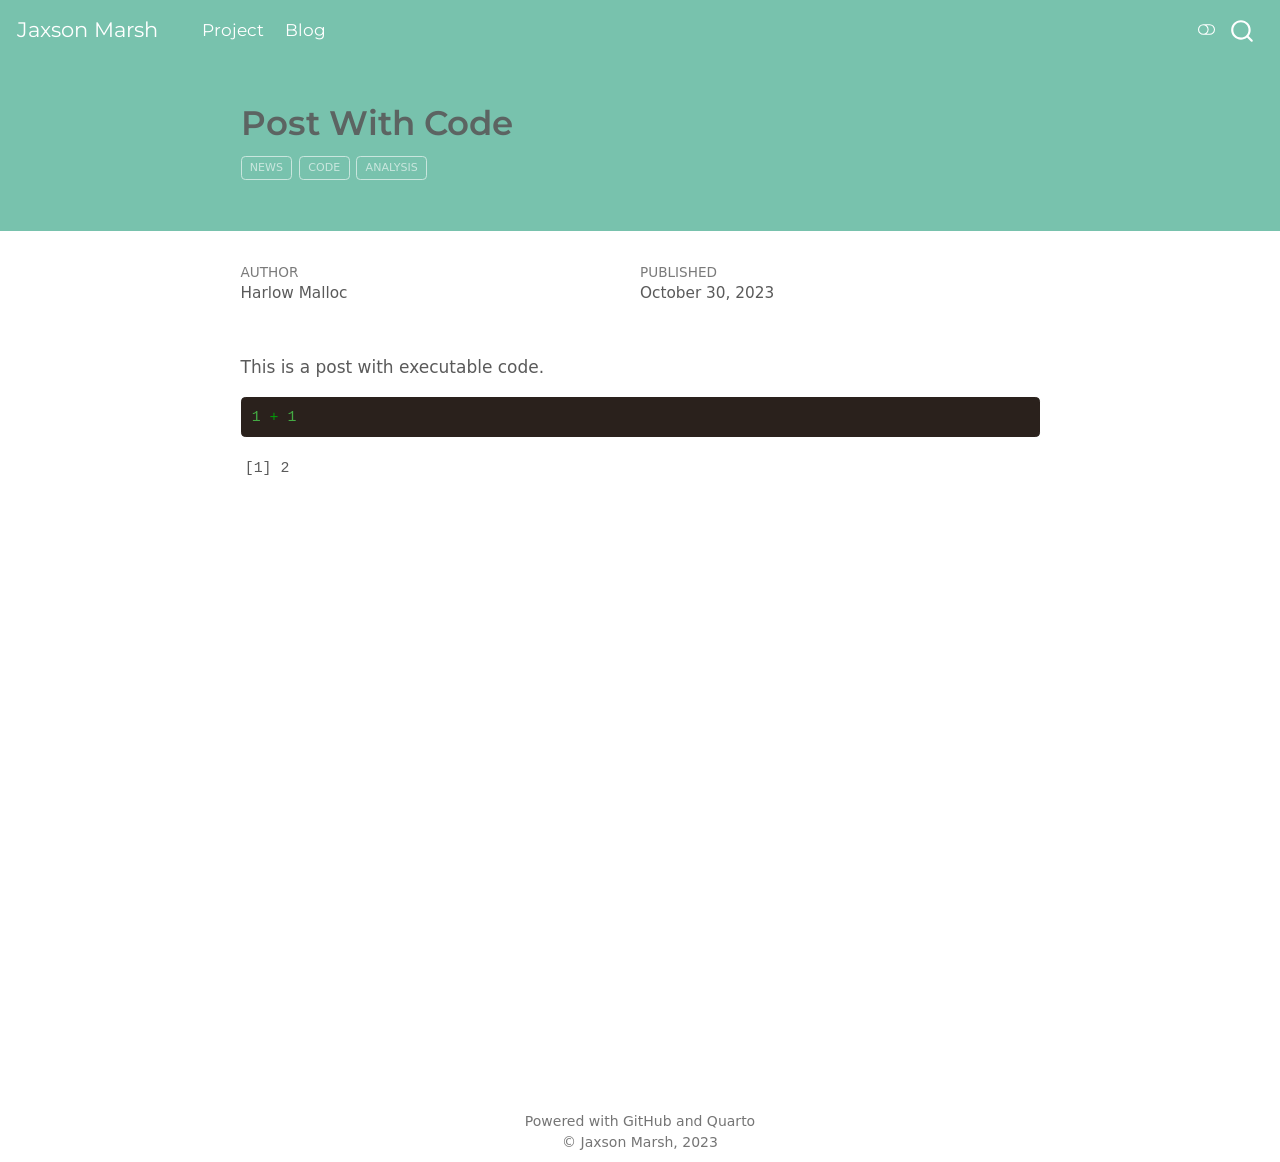
==== commit b747e3f2: "mon" ====
--- a/posts/post-with-code/index.html
+++ b/posts/post-with-code/index.html
@@ -75,7 +75,7 @@
 <script src="../../site_libs/bootstrap/bootstrap.min.js"></script>
 <link href="../../site_libs/bootstrap/bootstrap-icons.css" rel="stylesheet">
 <link href="../../site_libs/bootstrap/bootstrap.min.css" rel="stylesheet" class="quarto-color-scheme" id="quarto-bootstrap" data-mode="light">
-<link href="../../site_libs/bootstrap/bootstrap-dark.min.css" rel="prefetch" class="quarto-color-scheme quarto-color-alternate" id="quarto-bootstrap" data-mode="dark">
+<link href="../../site_libs/bootstrap/bootstrap-dark.min.css" rel="prefetch" class="quarto-color-scheme quarto-color-alternate" id="quarto-bootstrap" data-mode="light">
 <script id="quarto-search-options" type="application/json">{
   "location": "navbar",
   "copy-button": false,
@@ -543,7 +543,7 @@
     <div class="nav-footer-left">
       &nbsp;
     </div>   
-    <div class="nav-footer-center">Powered with GitHub and Quarto<br>© YOUR NAME, 2023</div>
+    <div class="nav-footer-center">Powered with GitHub and Quarto<br>© Jaxson Marsh, 2023</div>
     <div class="nav-footer-right">
       &nbsp;
     </div>
